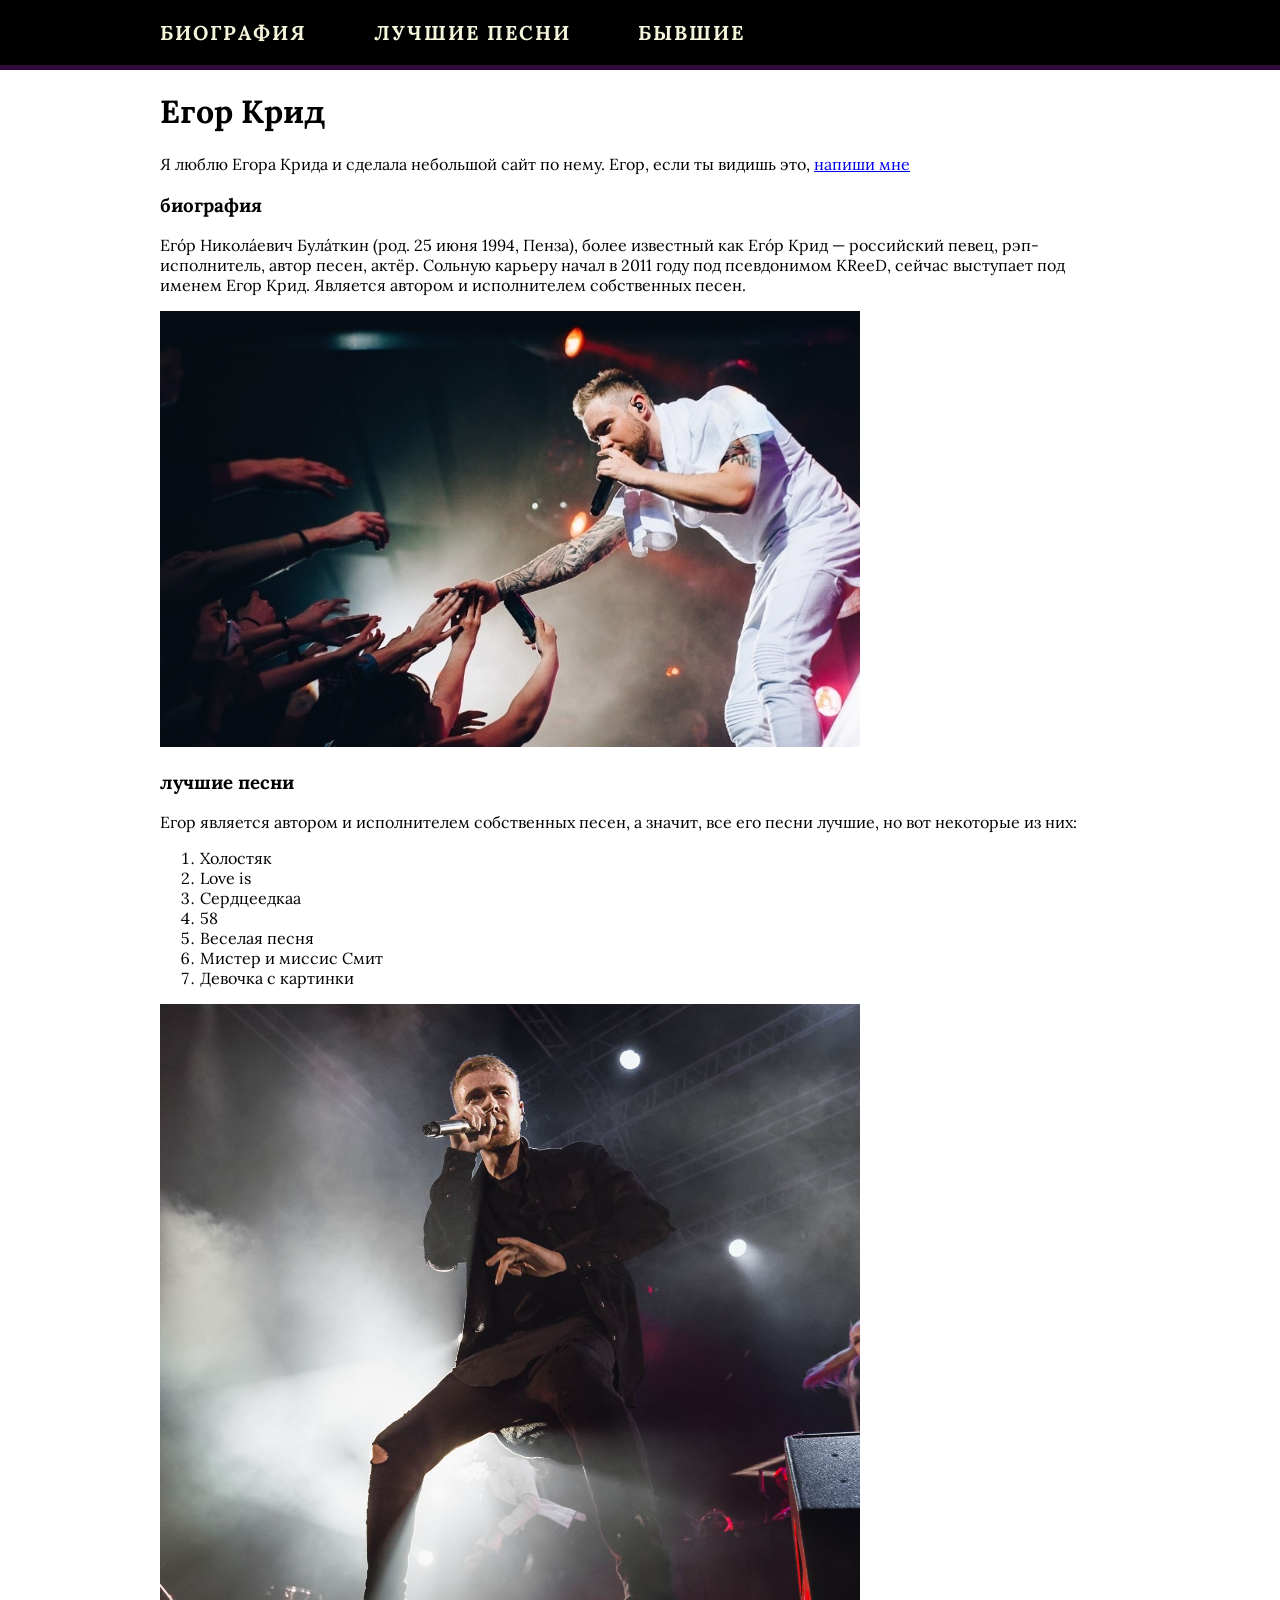
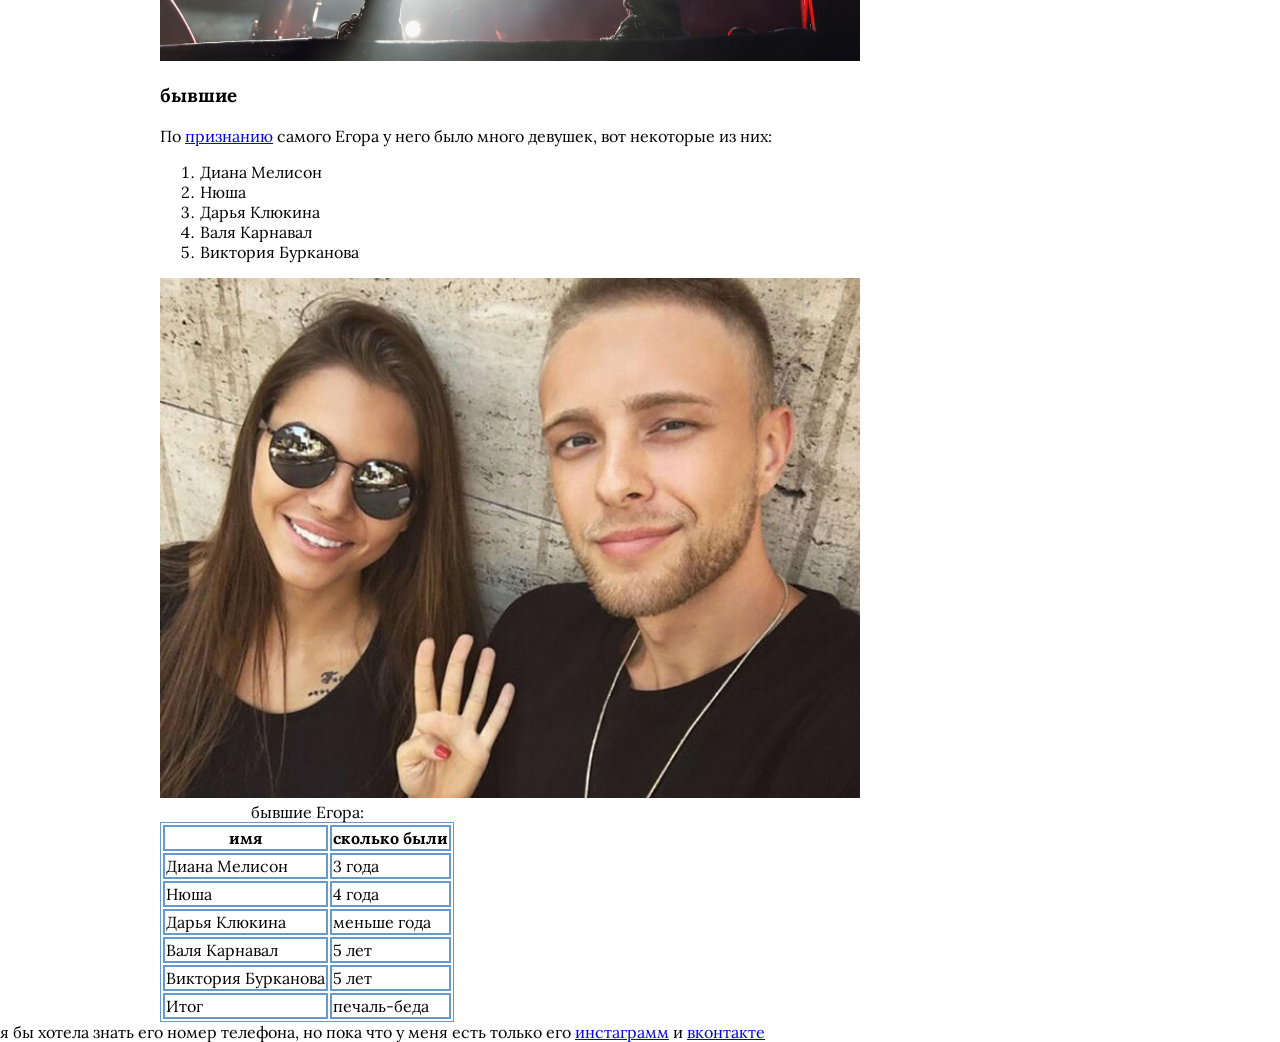
==== index.html @ 5e937f23 "Add files via upload" ====
<!DOCTYPE html>
<html lang="ru">

    <head>
        <meta charset="utf-8">
        <title>ЕГОР КРИД</title>
        <link rel="stylesheet" href="style.css">
        <style>
          @import url('https://fonts.googleapis.com/css2?family=Lora&display=swap');
        </style>
    </head>
    <body>
    
             
         <header class="header">
        <!--div - универсальный кирпичик, в нем может быть все, что угодно-->
        <div class="container">
            <nav class="main-menu">
                <ul>
                    <li><a href="#about">биография</a></li> <!--якорные ссылки-->
                    <li><a href="#skills">лучшие песни</a></li>
                    <li><a href="#tech">бывшие</a></li>
                </ul>
            </nav>
        </div>
    </header>
    <main> <!--все, что тут в стилях (main style = " "), имеет наивысший приоритет-->

        <div class="container">
<h1>Егор Крид</h1>
<p>Я люблю Егора Крида и сделала небольшой сайт по нему. Егор, если ты видишь это, <a href="https://t.me/Vika_2004_hello"> напиши мне</a></p>

            <section id = "about"> <!--добавляем идентификатор, чтобы в меню добавить ссылочки-->
                <h3>биография</h3>
                
                <p>Его́р Никола́евич Була́ткин (род. 25 июня 1994, Пенза),
                     более известный как Его́р Крид — российский певец, рэп-исполнитель, автор песен, актёр. Сольную карьеру начал в 2011 году
                      под псевдонимом KReeD, сейчас выступает под именем Егор Крид.
                       Является автором и исполнителем собственных песен.</p>
            </section>
            <img src="2.jpg" alt = "картинка))" width="700">  

            <section id = "skills">
                <h3>лучшие песни</h3>
                
                <p>Егор является автором и исполнителем собственных песен, а значит, все его песни лучшие, но вот некоторые из них:</p>
                
                <ol>
                    <li>Холостяк</li>
                    <li>Love is</li>
                    <li>Сердцеедкаа</li>
                    <li>58</li>
                    <li>Веселая песня</li>
                    <li>Мистер и миссис Смит</li>
                    <li>Девочка с картинки</li>
                </ol>
                <img src="пой.png" alt = "картинка))" width="700"> 
            </section>
            
            <section id = "tech">
                <h3>бывшие</h3>

                
                <p>По <a href="https://www.youtube.com/watch?v=CWX0sALDP54&t=4882s"> признанию</a> самого Егора у него было много девушек, вот некоторые из них: </p>
               
                <ol>

                    <li>Диана Мелисон</li>
                    <li>Нюша</li>
                    <li>Дарья Клюкина</li>
                    <li>Валя Карнавал</li>
                    <li>Виктория Бурканова</li>
                </ol>
                <img src="бывшие3.png" alt = "картинка))" width="700">
                <table>
                  <caption>бывшие Егора: </caption>
                  <thead>
                    <tr>
                      <th>имя</th>
                      <th>сколько были</th>
                    </tr>
                  </thead>
                  
                  <tfoot>
                    <tr>
                      <td
                      >Итог</td>
                      <td>печаль-беда</td>
                    </tr>
                  </tfoot>
                  
                  <tbody>
                    <tr>
                      <td>Диана Мелисон</td>
                      <td>3 года</td>
                    </tr>
                    <tr>
                      <td>Нюша</td>
                      <td>4 года</td>
                    </tr>
                    <tr>
                      <td>Дарья Клюкина</td>
                      <td>меньше года</td>
                    </tr>
                    <tr>
                      <td>Валя Карнавал</td>
                      <td>5 лет</td>
                    </tr>
                    <tr>
                      
                      <td>Виктория Бурканова</td>
                      <td>5 лет</td>
                    </tr>

                  </tbody>	
                </table>
                
                <!--чтобы сгенерить список быстро пишем ol>li*3 и нажимаем enter-->
                <!-- это div с 3 секциями внутри: div>section*3 -->
            </section>

        </div>
        <footer>
          <link rel="preconnect" href="https://fonts.googleapis.com">
<link rel="preconnect" href="https://fonts.gstatic.com" crossorigin>
<link href="https://fonts.googleapis.com/css2?family=Lora&display=swap" rel="stylesheet">
            я бы хотела знать его номер телефона, но пока что у меня есть только его <a href="https://www.instagram.com/egorkreed/?hl=ru"> инстаграмм</a> и <a href="https://vk.com/egorkreed"> вконтакте</a>
          </footer>
    </main>

    </body>
    
</html>
---- style.css ----
body {
    margin: 0; /* убираем внешний отступ (по бокам) */
    font-family: 'Lora', serif;}


ul {
    padding: 0; /* убираем отступ слева от списка */
    margin: 0; /* убираем область отпуста сверху, которая образуется из-за списка */
    list-style: none; /* убираем точки */
}

.header li { /* добавили header, чтобы ol в body выравнивался не в одну линию, как меню*/
    display: inline; /* выравниванием меню с одну строку */
    margin-right: 60px; /* отступы между пунктами меню */
    background-color: rgb(0,0,0);
    
}

li:last-child { /* псевдокласс, last child применяется к ul, т.к. li вложен в ul*/
    margin-right: 0;
}

.header { /* обращение не к header, а к классу header */
    font-family: 'Lora', serif;
    background-color: black;
    color: blue;
    padding: 20px 0; /* составное свойство, чтобы не прописывать для 4 сторон отдельно */
    letter-spacing: 2px; /* добавление пробелов между буквами */
    text-transform: uppercase; /* преобразование текста в верхний регистр */
    background-image: url1(Users/vikavertaeva/Desktop/моя\ жизнь/ВУЗ/2\ курс/прога\ 2\ курс/221-351/homelaba1/3.jpg );
    border-bottom: 5px solid rgb(47, 10, 61); /* добавление нижней границы */
    box-shadow: 0px 0px 10px background-color(0, 0, 0, 0.5); /* добавление тени */
    /* font-size: 1em;  размер шрифта относительно родителя, 20 px - обычно стандартно,
    1em - как у родителя, если у всех будет 0.5em, то это бесконечное уменьшение у наследников*/
    font-size: 1.25rem;
}

/* контекстный селектор: */
.main-menu a { /* применяем только к тегам а внутри меню, вложенность не имеет значения*/
    text-decoration: none; /* убираем подчеркивания */
    color: beige; /* цвет ссылок */
    font-weight: bold; /* жирность начертания ссылок*/
   
    
}

.container {
    max-width: 75%; /* ограничиваем область nav*/
    margin: 0 auto; /* отступ сверху и снизу нам не нужен, слева и справа хотим 25% распределить автоматом*/
    
}

table {
    border: 1px solid #69c;
    border-collapse: separate;
    empty-cells: hide;
 }
 th, td {
    border: 2px solid #69c;
 }
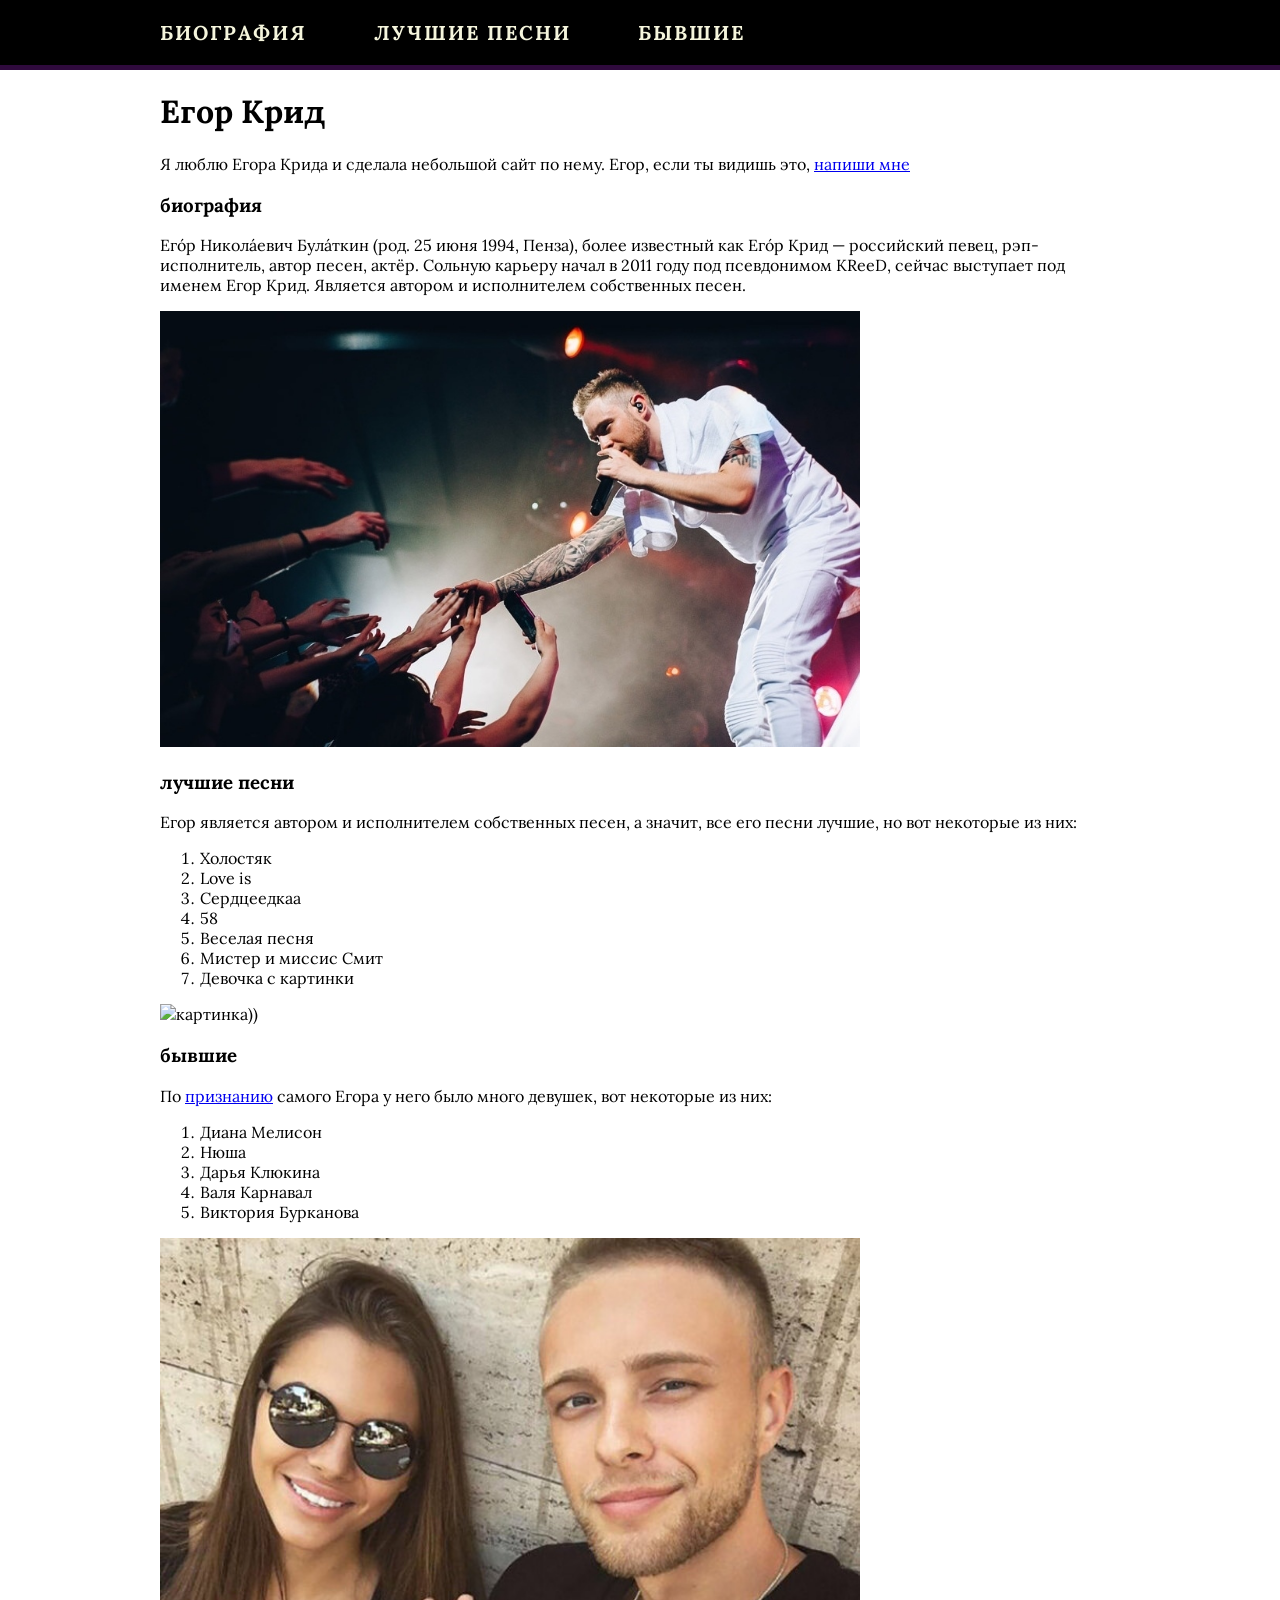
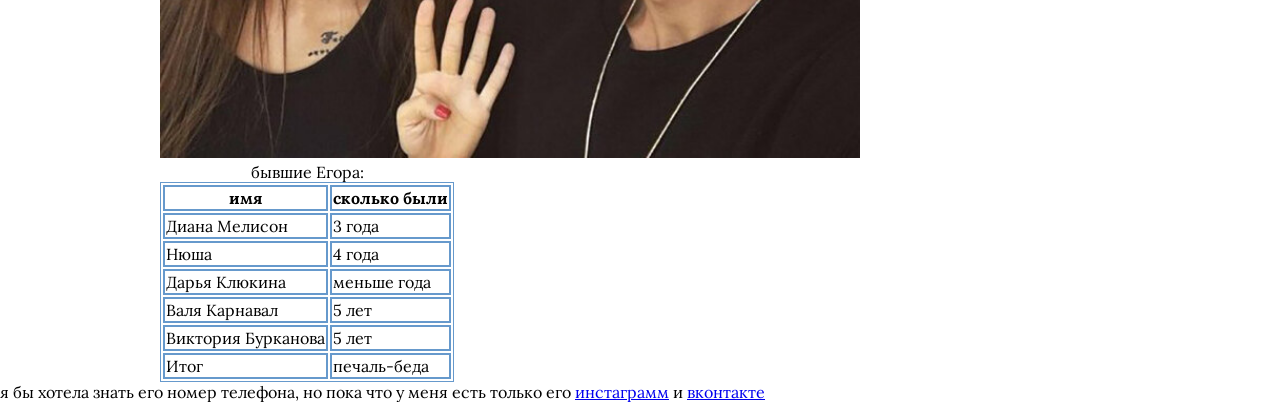
==== commit e369c50e: "Add files via upload" ====
--- a/index.html
+++ b/index.html
@@ -4,14 +4,16 @@
     <head>
         <meta charset="utf-8">
         <title>ЕГОР КРИД</title>
+        
         <link rel="stylesheet" href="style.css">
         <style>
+        
           @import url('https://fonts.googleapis.com/css2?family=Lora&display=swap');
-        </style>
+        </style> 
     </head>
     <body>
     
-             
+          
          <header class="header">
         <!--div - универсальный кирпичик, в нем может быть все, что угодно-->
         <div class="container">
@@ -54,7 +56,7 @@
                     <li>Мистер и миссис Смит</li>
                     <li>Девочка с картинки</li>
                 </ol>
-                <img src="пой.png" alt = "картинка))" width="700"> 
+                <img src="пой.png" alt = "картинка))" width="700"> 
             </section>
             
             <section id = "tech">
@@ -74,22 +76,14 @@
                 <img src="бывшие3.png" alt = "картинка))" width="700">
                 <table>
                   <caption>бывшие Егора: </caption>
-                  <thead>
+       
+                  
+                  
+                  <tbody>
                     <tr>
                       <th>имя</th>
                       <th>сколько были</th>
                     </tr>
-                  </thead>
-                  
-                  <tfoot>
-                    <tr>
-                      <td
-                      >Итог</td>
-                      <td>печаль-беда</td>
-                    </tr>
-                  </tfoot>
-                  
-                  <tbody>
                     <tr>
                       <td>Диана Мелисон</td>
                       <td>3 года</td>
@@ -111,7 +105,11 @@
                       <td>Виктория Бурканова</td>
                       <td>5 лет</td>
                     </tr>
-
+                    <tr>
+                      <td
+                      >Итог</td>
+                      <td>печаль-беда</td>
+                    </tr>
                   </tbody>	
                 </table>
                 
